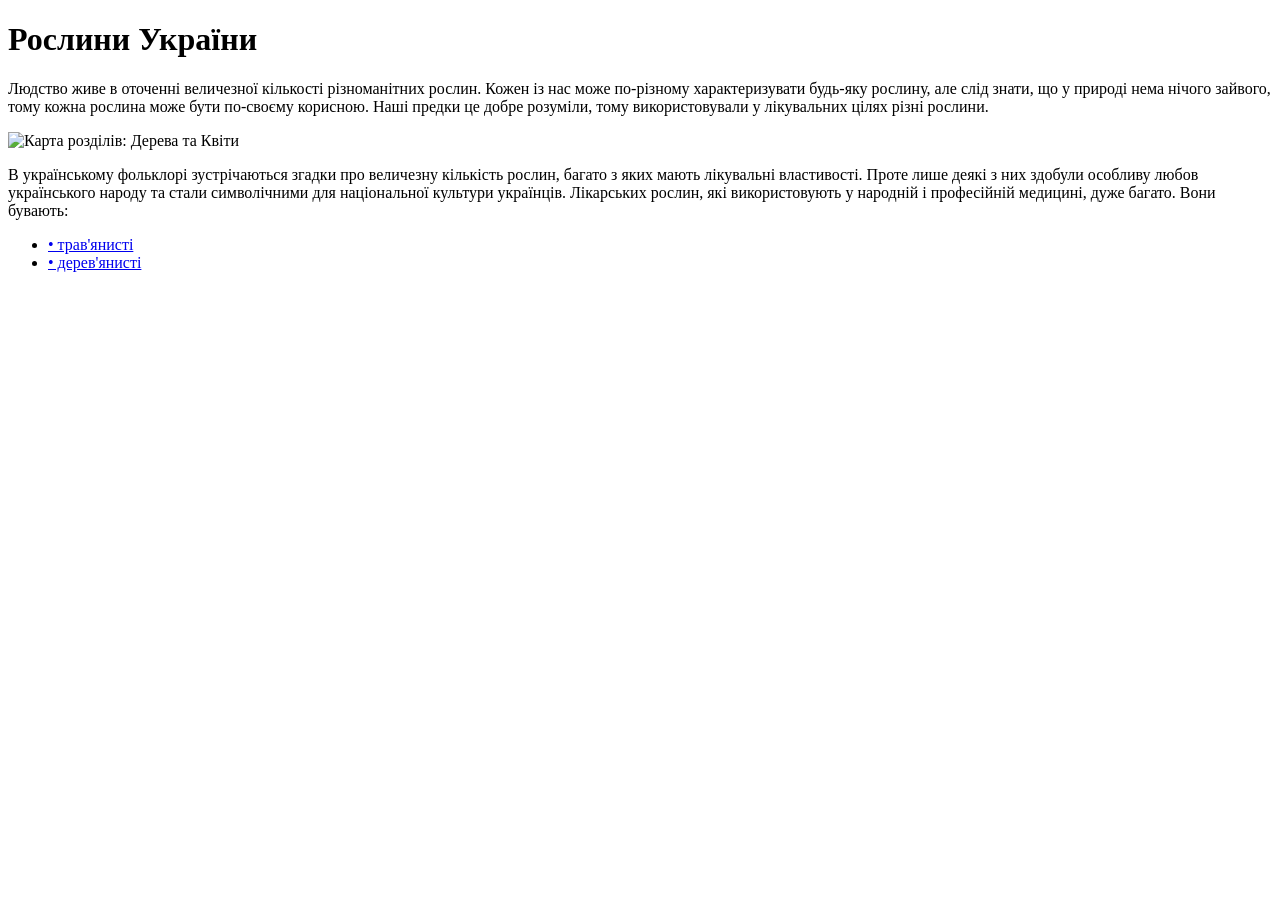
==== index.html @ 42c10e1e "Add files via upload" ====
<!DOCTYPE html>
<html lang="uk">
<head>
  <meta charset="UTF-8">
  <meta name="viewport" content="width=device-width, initial-scale=1.0">
  <title>Рослини України — Традиції, символи та цілющі властивості</title>
  <meta name="description" content="Інформаційний портал про народні рослини-символи України: дерева, квіти, трави, їхні лікувальні властивості та фольклорне значення.">
  <link rel="canonical" href="https://Maksvpu21.github.io/Rosteni/Rosteni/">
  <link rel="icon" href="img/favicon.png">
  <link rel="stylesheet" href="style/style.css">

  <meta property="og:title" content="Рослини України — Символи та цілющі властивості">
  <meta property="og:description" content="Дерева, квіти та трави в українському фольклорі та народній медицині.">
  <meta property="og:image" content="https://Maksvpu21.github.io/Rosteni/img/karta.jpg">
  <meta property="og:type" content="website">
</head>
<body>

  <header>
    <h1>Рослини України</h1>
  </header>

  <main class="container">
    <section class="content-block">
      <p>Людство живе в оточенні величезної кількості різноманітних рослин. Кожен із нас може по-різному характеризувати будь-яку рослину, але слід знати, що у природі нема нічого зайвого, тому кожна рослина може бути по-своєму корисною. Наші предки це добре розуміли, тому використовували у лікувальних цілях різні рослини.</p>
    </section>

    <section class="content-block image-block">
      <map name="FPMap0">
        <area coords="0,1,299,141" shape="rect" href="dereva.html" title="Дерева">
        <area coords="1,142,299,284" shape="rect" href="kvity.html" title="Квіти">
      </map>
      <img src="img/karta.jpg" width="300" height="285" usemap="#FPMap0" alt="Карта розділів: Дерева та Квіти">
    </section>

    <section class="content-block">
      <p>В українському фольклорі зустрічаються згадки про величезну кількість рослин, багато з яких мають лікувальні властивості. Проте лише деякі з них здобули особливу любов українського народу та стали символічними для національної культури українців. Лікарських рослин, які використовують у народній і професійній медицині, дуже багато. Вони бувають:</p>
      <ul>
        <li><a href="kvity.html" title="Перейти до розділу Квіти">• трав'янисті</a></li>
        <li><a href="dereva.html" title="Перейти до розділу Дерева">• дерев'янисті</a></li>
      </ul>
    </section>
  </main>

</body>
</html>
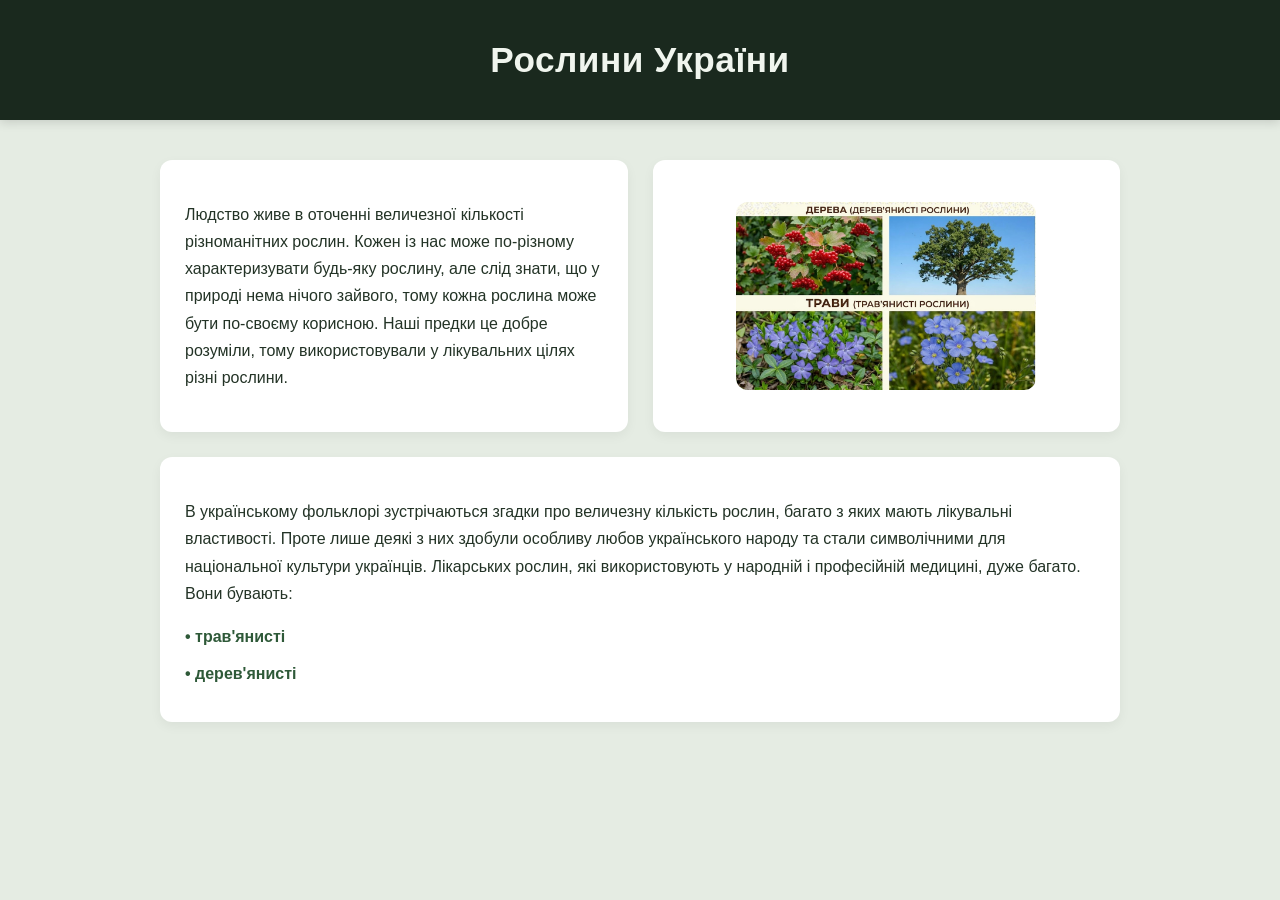
==== commit 5697850e: "Add files via upload Security and quality Insights Settings Uploading files to Rosteni Breadcrum" ====
--- a/index.html
+++ b/index.html
@@ -5,7 +5,7 @@
   <meta name="viewport" content="width=device-width, initial-scale=1.0">
   <title>Рослини України — Традиції, символи та цілющі властивості</title>
   <meta name="description" content="Інформаційний портал про народні рослини-символи України: дерева, квіти, трави, їхні лікувальні властивості та фольклорне значення.">
-  <link rel="canonical" href="https://Maksvpu21.github.io/Rosteni/Rosteni/">
+  <link rel="canonical" href="https://Maksvpu21.github.io/Rosteni/">
   <link rel="icon" href="img/favicon.png">
   <link rel="stylesheet" href="style/style.css">
 
--- a/style/style.css
+++ b/style/style.css
@@ -0,0 +1,187 @@
+:root {
+  --bg-color: #e5ece3;
+  --text-color: #233326;
+  --header-bg: #1a291e;
+  --header-text: #f0f5ee;
+  --card-bg: #ffffff;
+  --accent-color: #2e5938;
+  --accent-hover: #1e3d25;
+  --shadow-sm: 0 4px 12px rgba(0, 0, 0, 0.05);
+  --shadow-hover: 0 8px 24px rgba(0, 0, 0, 0.12);
+  --radius: 12px;
+}
+
+body {
+  font-family: 'Segoe UI', Roboto, Helvetica, Arial, sans-serif;
+  margin: 0;
+  padding: 0;
+  background-color: var(--bg-color);
+  color: var(--text-color);
+  line-height: 1.7;
+  display: flex;
+  flex-direction: column;
+  min-height: 100vh;
+}
+
+header {
+  background-color: var(--header-bg);
+  color: var(--header-text);
+  padding: 30px 20px;
+  text-align: center;
+  box-shadow: 0 2px 10px rgba(0, 0, 0, 0.15);
+}
+
+header h1 {
+  margin: 0;
+  font-size: 2.2rem;
+  font-weight: 600;
+  letter-spacing: 0.5px;
+}
+
+.container,
+.grid-container,
+.container-single {
+  width: 90%;
+  max-width: 960px;
+  margin: 40px auto;
+  box-sizing: border-box;
+}
+
+.container {
+  display: flex;
+  flex-wrap: wrap;
+  gap: 25px;
+  justify-content: center;
+}
+
+.content-block {
+  flex: 1 1 300px;
+  background: var(--card-bg);
+  padding: 25px;
+  border-radius: var(--radius);
+  box-shadow: var(--shadow-sm);
+  transition: transform 0.2s ease, box-shadow 0.2s ease;
+}
+
+.content-block:hover {
+  transform: translateY(-2px);
+  box-shadow: var(--shadow-hover);
+}
+
+.image-block {
+  text-align: center;
+  display: flex;
+  justify-content: center;
+  align-items: center;
+}
+
+.image-block img {
+  max-width: 100%;
+  height: auto;
+  border-radius: var(--radius);
+}
+
+.grid-container {
+  display: grid;
+  grid-template-columns: repeat(auto-fit, minmax(260px, 1fr));
+  gap: 30px;
+}
+
+.grid-item {
+  background: var(--card-bg);
+  padding: 20px;
+  border-radius: var(--radius);
+  text-align: center;
+  box-shadow: var(--shadow-sm);
+  transition: transform 0.3s ease, box-shadow 0.3s ease;
+}
+
+.grid-item:hover {
+  transform: translateY(-5px);
+  box-shadow: var(--shadow-hover);
+}
+
+.grid-item img {
+  width: 100%;
+  max-width: 250px;
+  height: 250px;
+  object-fit: cover;
+  border-radius: calc(var(--radius) - 4px);
+  margin-bottom: 15px;
+}
+
+.grid-item p {
+  margin: 10px 0 0;
+  font-size: 1.2rem;
+  font-weight: 600;
+}
+
+.container-single {
+  background: var(--card-bg);
+  padding: 35px;
+  border-radius: var(--radius);
+  box-shadow: var(--shadow-sm);
+}
+
+.article-image {
+  text-align: center;
+  margin-bottom: 25px;
+}
+
+.article-image img {
+  max-width: 100%;
+  height: auto;
+  border-radius: var(--radius);
+  box-shadow: var(--shadow-sm);
+}
+
+.container-single p {
+  font-size: 1.1rem;
+  margin: 0;
+  text-align: justify;
+}
+
+ul {
+  list-style: none;
+  padding: 0;
+  margin: 15px 0 0;
+}
+
+ul li {
+  margin-bottom: 10px;
+}
+
+a {
+  color: var(--accent-color);
+  text-decoration: none;
+  font-weight: 600;
+  transition: color 0.2s ease;
+}
+
+a:hover {
+  color: var(--accent-hover);
+  text-decoration: underline;
+}
+
+.btn-back {
+  display: inline-block;
+  background-color: var(--accent-color);
+  color: #ffffff;
+  padding: 10px 20px;
+  border-radius: 8px;
+  text-decoration: none;
+  transition: background-color 0.2s ease, transform 0.2s ease;
+}
+
+.btn-back:hover {
+  background-color: var(--accent-hover);
+  color: #ffffff;
+  text-decoration: none;
+  transform: translateY(-1px);
+}
+
+footer {
+  margin-top: auto;
+  padding: 25px 20px;
+  text-align: center;
+}
